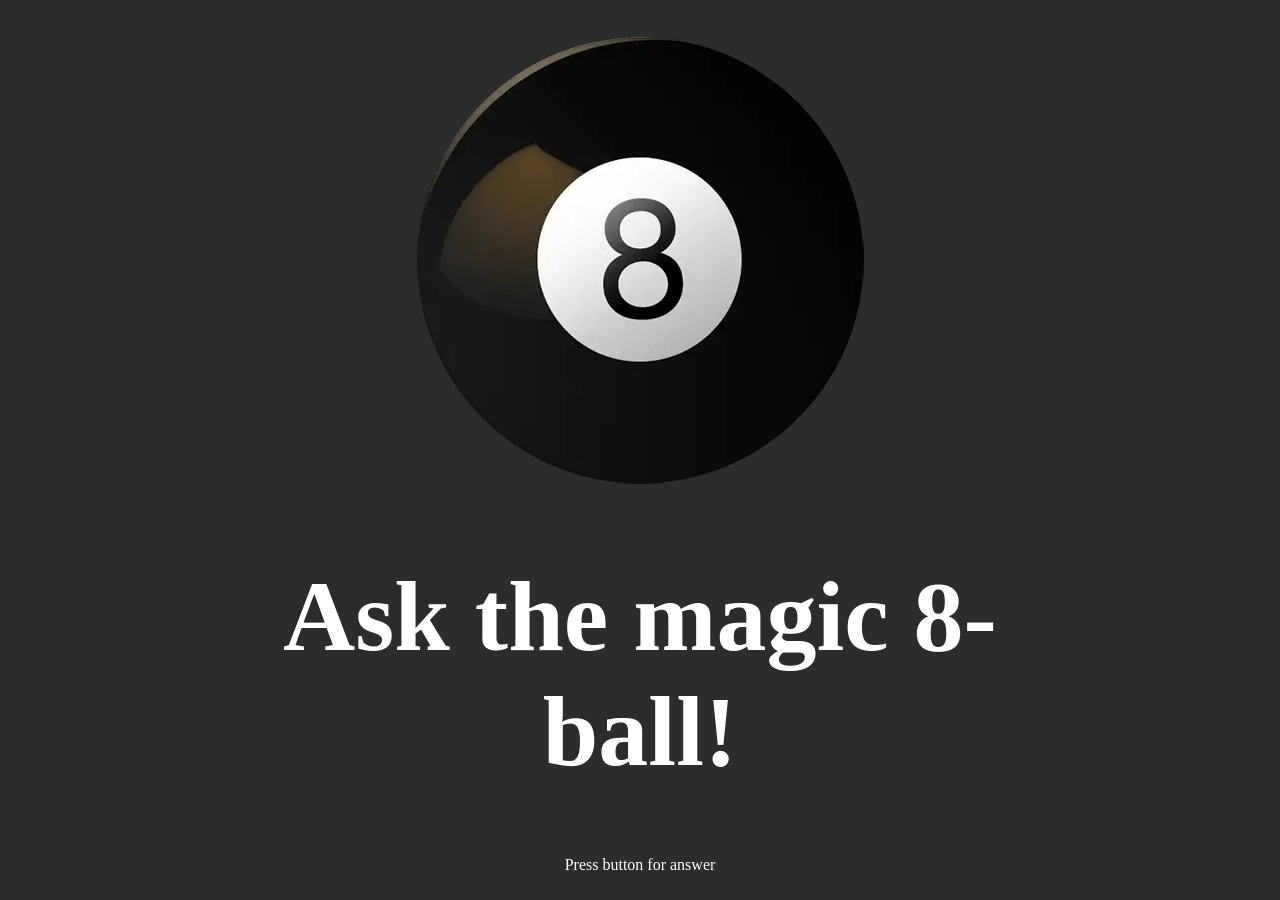
==== main.html @ 933c50a8 "smink" ====
<!DOCTYPE html>

<link rel="stylesheet" href="style.css">

<html>

<body>


    <div class="postflow">

        <img src="8ball.webp">
        <h1>Ask the magic 8-ball!</h1>
        <p>Press button for answer</p>

    </div>


    

</body>

</html>
---- style.css ----
body {
    background-color: rgb(44, 44, 44);
    align-items: center;
}

h1{
    color: #FFFF;
    font-family: "Times New Roman", Times, serif;
    font-size: 100px;
    margin-top: 5%;
    
}

p{
    color: #FFFF;
    font-family: "Times New Roman", Times, serif;
}


.postflow{
	
	/*background-color: #E0E0E0;*/

	position: absolute;
	align-self: center;
	left: 15%;
	width: 70%;
    top: 0;
	bottom: 0;
    text-align: center;
	
}
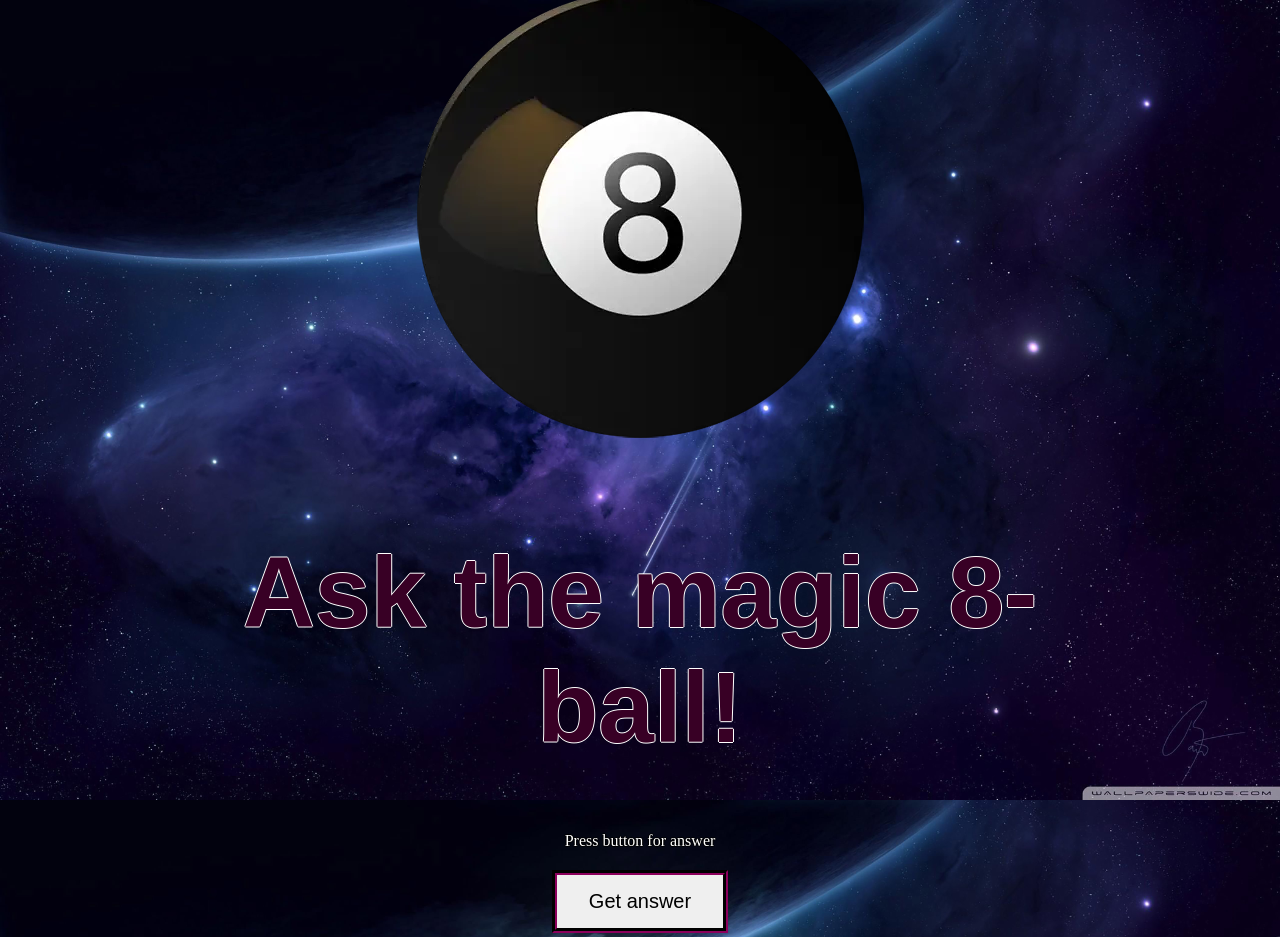
==== commit 4ee83850: "knapp" ====
--- a/main.html
+++ b/main.html
@@ -12,7 +12,7 @@
         <img src="8ball.webp">
         <h1>Ask the magic 8-ball!</h1>
         <p>Press button for answer</p>
-
+        <button class="button">Get answer</button>
     </div>
 
 
--- a/style.css
+++ b/style.css
@@ -1,19 +1,24 @@
 body {
     background-color: rgb(44, 44, 44);
     align-items: center;
+    background-image: url("stars.jpg");
+    background-size: 100%;
 }
 
 h1{
-    color: #FFFF;
-    font-family: "Times New Roman", Times, serif;
+    color: #380025;
+    font-family: Impact, 'Arial Narrow Bold', sans-serif;
     font-size: 100px;
-    margin-top: 5%;
+    
+    font-weight: 600;
+    text-shadow: -1px 0 rgb(255, 255, 255), 0 1px rgb(255, 255, 255), 1px 0 rgb(255, 255, 255), 0 -1px rgb(255, 255, 255);
     
 }
 
 p{
     color: #FFFF;
-    font-family: "Times New Roman", Times, serif;
+    font-family: fantasy;
+    text-shadow: -1px 0 black, 0 1px black, 1px 0 black, 0 -1px black;
 }
 
 
@@ -29,4 +34,21 @@
 	bottom: 0;
     text-align: center;
 	
-}+}
+
+.button {
+    border-style: groove;
+    border-color: #380025;
+    border-width: 5px;
+    color: white;
+    padding: 15px 32px;
+    text-align: center;
+    text-decoration-color: black;
+    display: inline-block;
+    font-size: 20px;
+    margin: 4px 2px;
+    cursor: pointer;
+    -webkit-text-fill-color: black;
+  }
+
+  .button:hover {background-color: #bdbdbd}
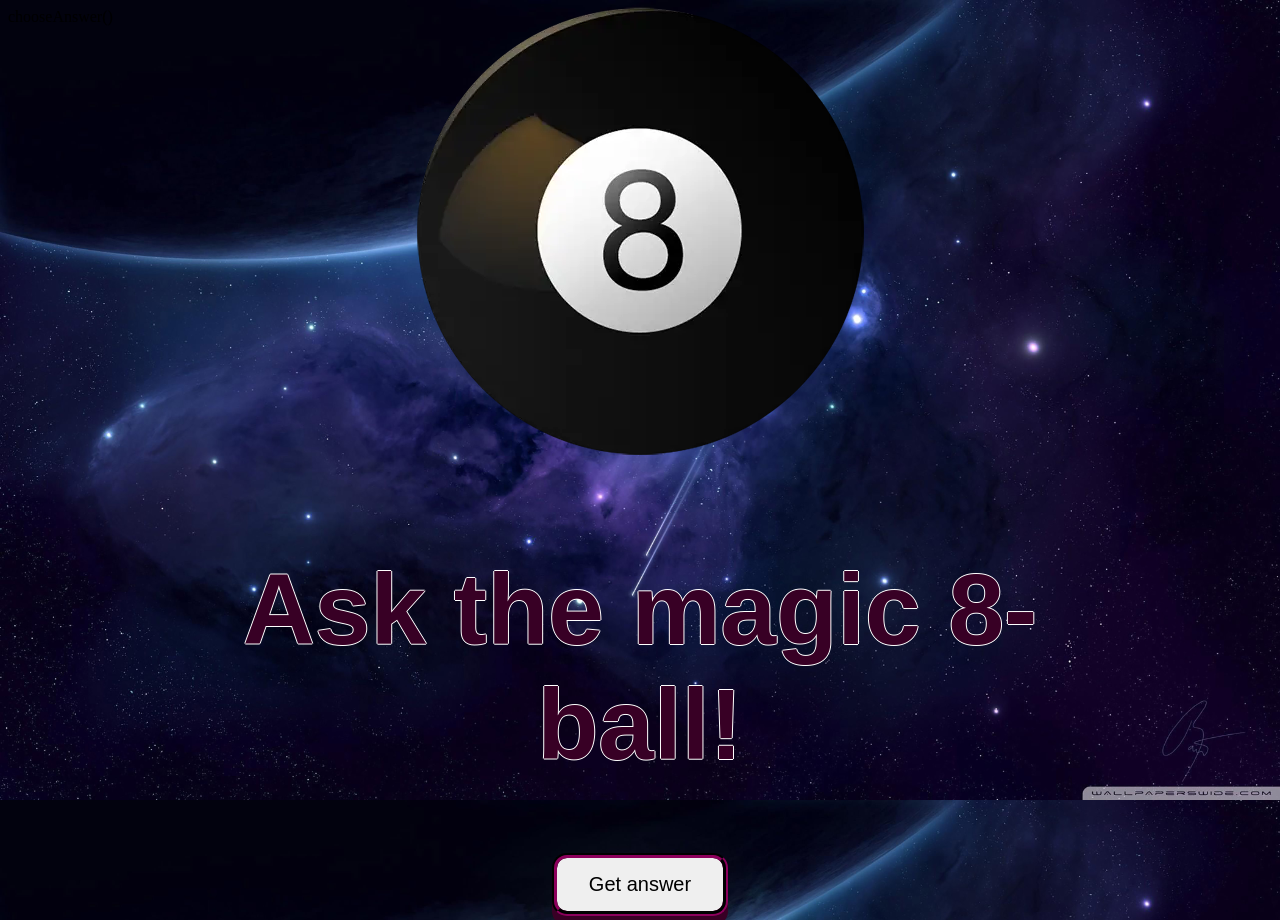
==== commit 19f49889: "fixade script" ====
--- a/main.html
+++ b/main.html
@@ -4,19 +4,24 @@
 
 <html>
 
+<head>
+    <script src="script.js"></script>
+</head>
+
 <body>
 
+    chooseAnswer()
 
     <div class="postflow">
 
         <img src="8ball.webp">
         <h1>Ask the magic 8-ball!</h1>
-        <p>Press button for answer</p>
-        <button class="button">Get answer</button>
+        <!-- <p>Press button for answer</p> -->
+        <button class="button" onclick="chooseAnswer()">Get answer</button>
     </div>
 
 
-    
+
 
 </body>
 
--- a/style.css
+++ b/style.css
@@ -5,41 +5,45 @@
     background-size: 100%;
 }
 
-h1{
+h1 {
     color: #380025;
     font-family: Impact, 'Arial Narrow Bold', sans-serif;
     font-size: 100px;
-    
+
     font-weight: 600;
     text-shadow: -1px 0 rgb(255, 255, 255), 0 1px rgb(255, 255, 255), 1px 0 rgb(255, 255, 255), 0 -1px rgb(255, 255, 255);
-    
+
 }
 
-p{
+p {
     color: #FFFF;
     font-family: fantasy;
     text-shadow: -1px 0 black, 0 1px black, 1px 0 black, 0 -1px black;
 }
 
 
-.postflow{
-	
-	/*background-color: #E0E0E0;*/
+.postflow {
 
-	position: absolute;
-	align-self: center;
-	left: 15%;
-	width: 70%;
+    /*background-color: #E0E0E0;*/
+
+    position: absolute;
+    align-self: center;
+    left: 15%;
+    width: 70%;
     top: 0;
-	bottom: 0;
+    bottom: 0;
     text-align: center;
-	
+
 }
 
 .button {
     border-style: groove;
     border-color: #380025;
     border-width: 5px;
+
+    /*makes the button rounded*/
+    border-radius: 15px;
+
     color: white;
     padding: 15px 32px;
     text-align: center;
@@ -49,6 +53,18 @@
     margin: 4px 2px;
     cursor: pointer;
     -webkit-text-fill-color: black;
-  }
+    box-shadow: 0 10px #380025;
+}
 
-  .button:hover {background-color: #bdbdbd}+.button:hover {
+    background-color: #bdbdbd;
+    
+}
+
+.button:active {
+    background-color: #bdbdbd;
+    box-shadow: 0 5px #16000f;
+
+    /*makes button drop down towards shadow*/
+    transform: translateY(5px);
+}
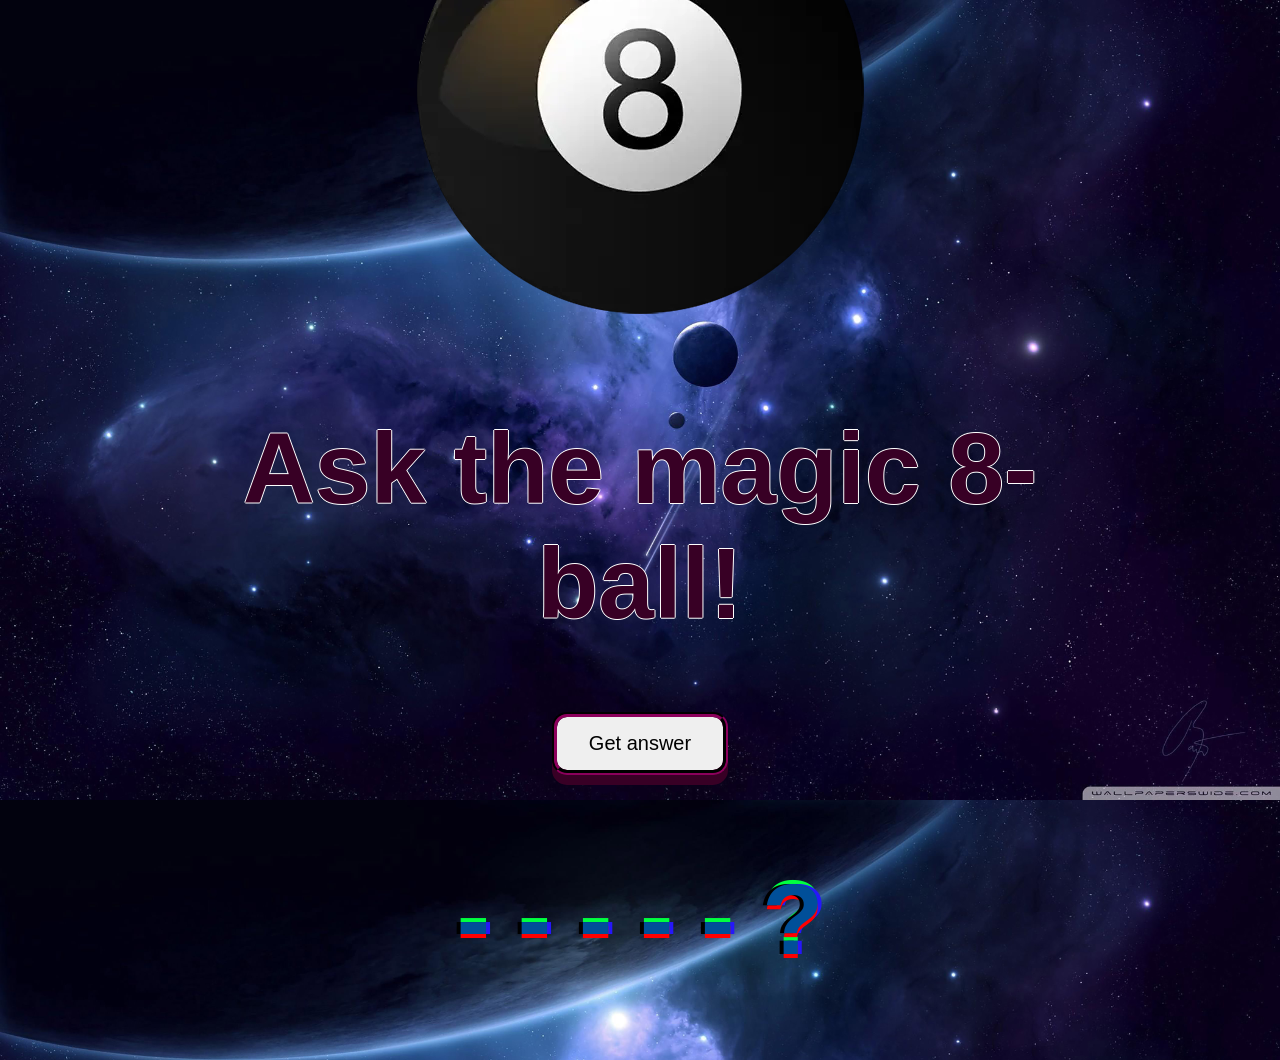
==== commit fd193098: "fixade answers" ====
--- a/main.html
+++ b/main.html
@@ -10,7 +10,6 @@
 
 <body>
 
-    chooseAnswer()
 
     <div class="postflow">
 
@@ -18,6 +17,11 @@
         <h1>Ask the magic 8-ball!</h1>
         <!-- <p>Press button for answer</p> -->
         <button class="button" onclick="chooseAnswer()">Get answer</button>
+
+        <div class="resultDiv">
+            <h2 id="outputAnswer">- - - - - ?</h2>
+        </div>
+
     </div>
 
 
--- a/style.css
+++ b/style.css
@@ -21,12 +21,34 @@
     text-shadow: -1px 0 black, 0 1px black, 1px 0 black, 0 -1px black;
 }
 
+h2 {
+    color: #004f99;
+    font-family: Impact, 'Arial Narrow Bold', sans-serif;
+    font-size: 100px;
+    font-weight: 600;
+    text-shadow: -4px 0 rgb(0, 0, 0), 0 4px rgb(255, 0, 0), 4px 0 rgb(38, 23, 250), 0 -4px rgb(0, 255, 64);
+
+}
+
 
 .postflow {
 
     /*background-color: #E0E0E0;*/
 
     position: absolute;
+    align-self: center;
+    left: 15%;
+    width: 70%;
+    top: 0;
+    bottom: 0;
+    text-align: center;
+
+}
+
+.resultDiv{
+
+    /*background-color: #E0E0E0;*/
+    position: relative;
     align-self: center;
     left: 15%;
     width: 70%;
@@ -67,4 +89,5 @@
 
     /*makes button drop down towards shadow*/
     transform: translateY(5px);
-}+}
+
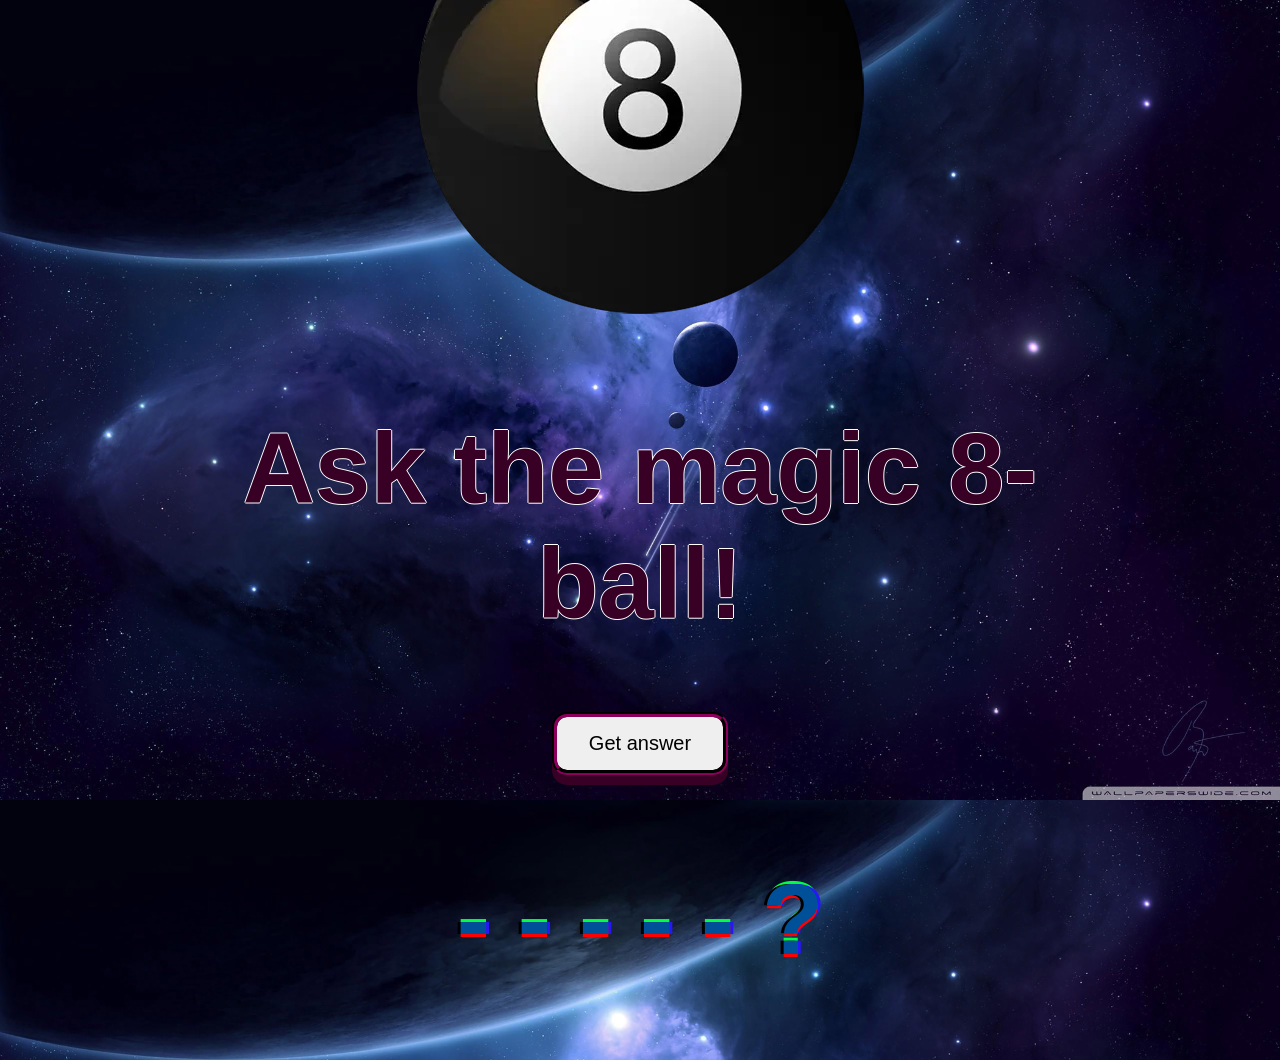
==== commit c10f8148: "fix fix" ====
--- a/main.html
+++ b/main.html
@@ -15,7 +15,7 @@
 
         <img src="8ball.webp">
         <h1>Ask the magic 8-ball!</h1>
-        <!-- <p>Press button for answer</p> -->
+        
         <button class="button" onclick="chooseAnswer()">Get answer</button>
 
         <div class="resultDiv">
--- a/style.css
+++ b/style.css
@@ -26,7 +26,7 @@
     font-family: Impact, 'Arial Narrow Bold', sans-serif;
     font-size: 100px;
     font-weight: 600;
-    text-shadow: -4px 0 rgb(0, 0, 0), 0 4px rgb(255, 0, 0), 4px 0 rgb(38, 23, 250), 0 -4px rgb(0, 255, 64);
+    text-shadow: -3px 0 rgb(0, 0, 0), 0 3px rgb(255, 0, 0), 3px 0 rgb(38, 23, 250), 0 -3px rgb(0, 255, 64);
 
 }
 
